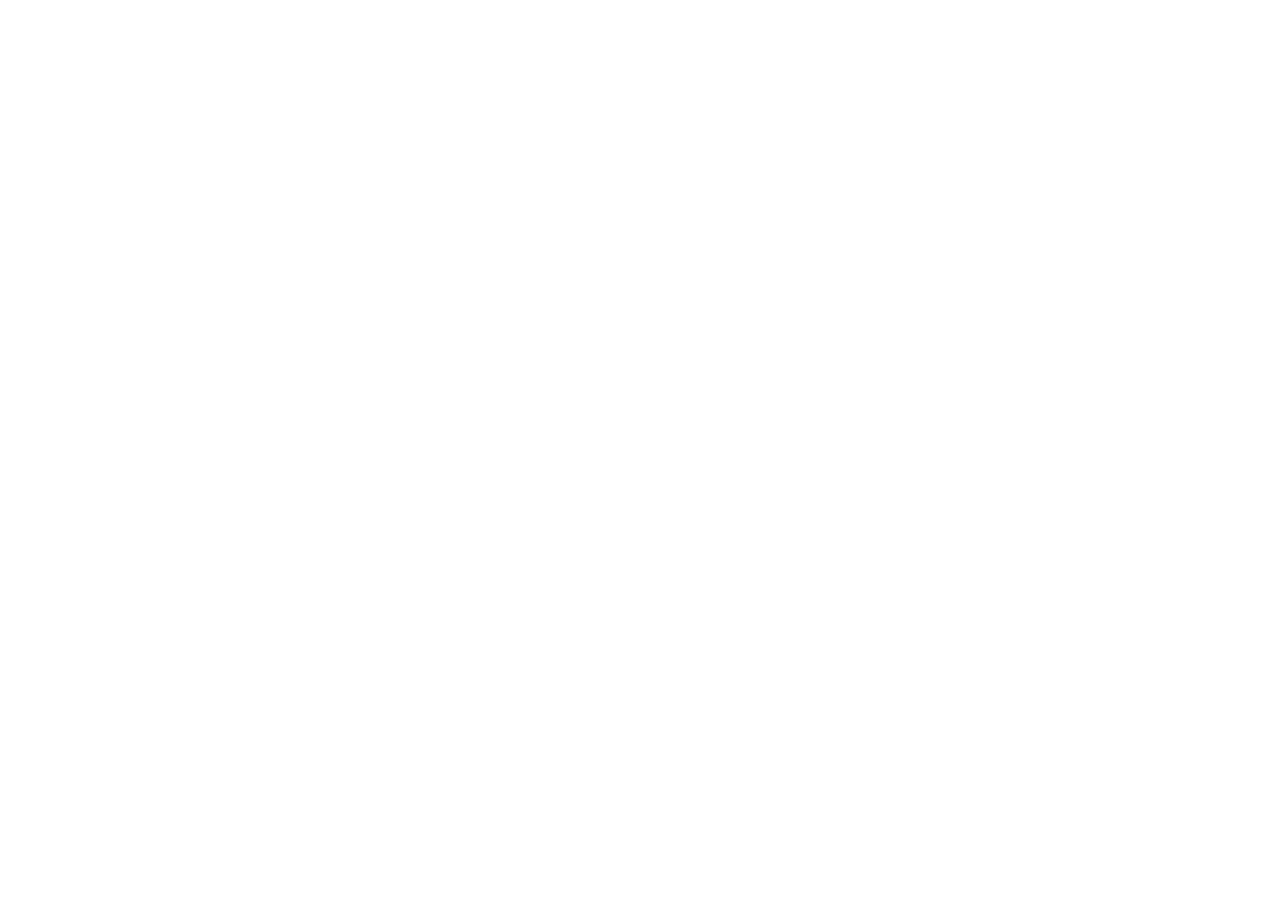
==== index.html @ 4118c2df "refactor: add style.css and script.js files" ====
<!DOCTYPE html>
<html lang="en">
<head>
    <meta charset="UTF-8">
    <meta http-equiv="X-UA-Compatible" content="IE=edge">
    <meta name="viewport" content="width=device-width, initial-scale=1.0">
    <title>Book Shop</title>
    <link rel="stylesheet" href="normalize.css">
    <link rel="stylesheet" href="style.css">
</head>
<body>
    <script src="script.js"></script>    
</body>
</html>
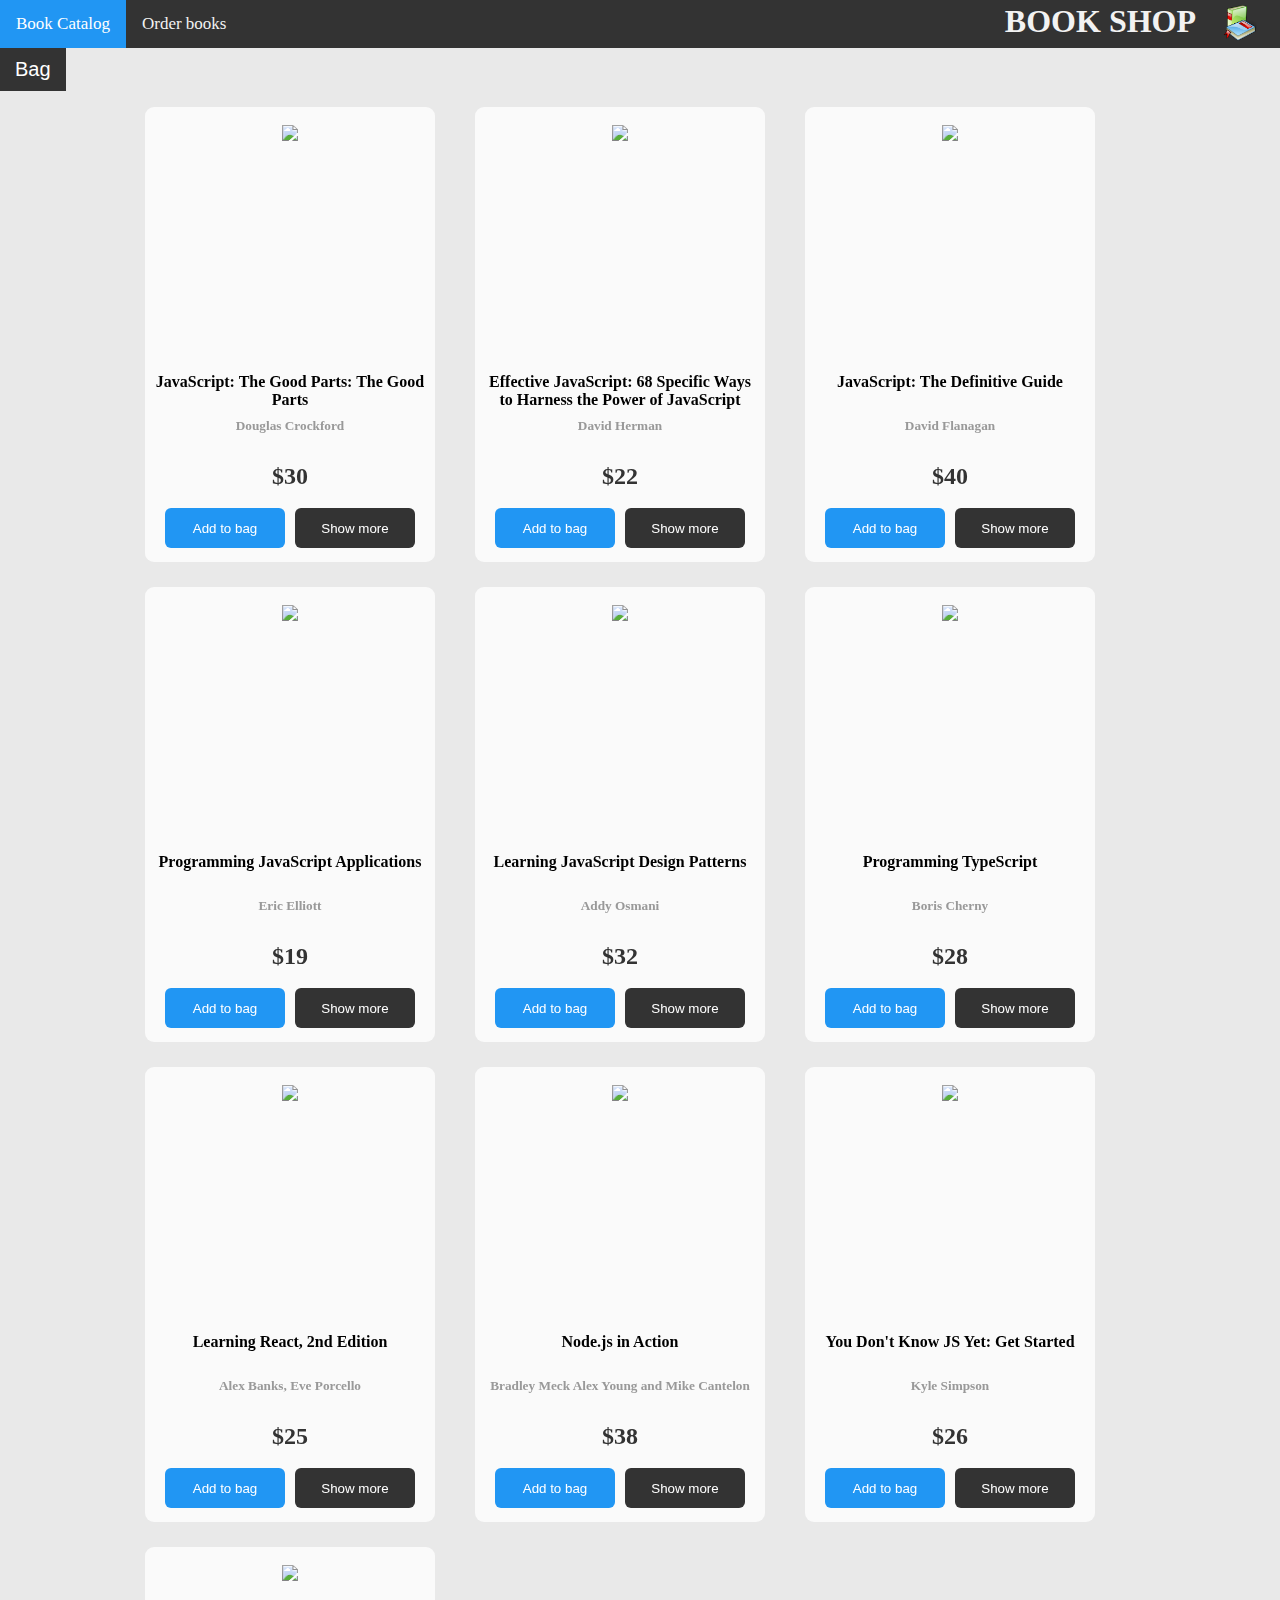
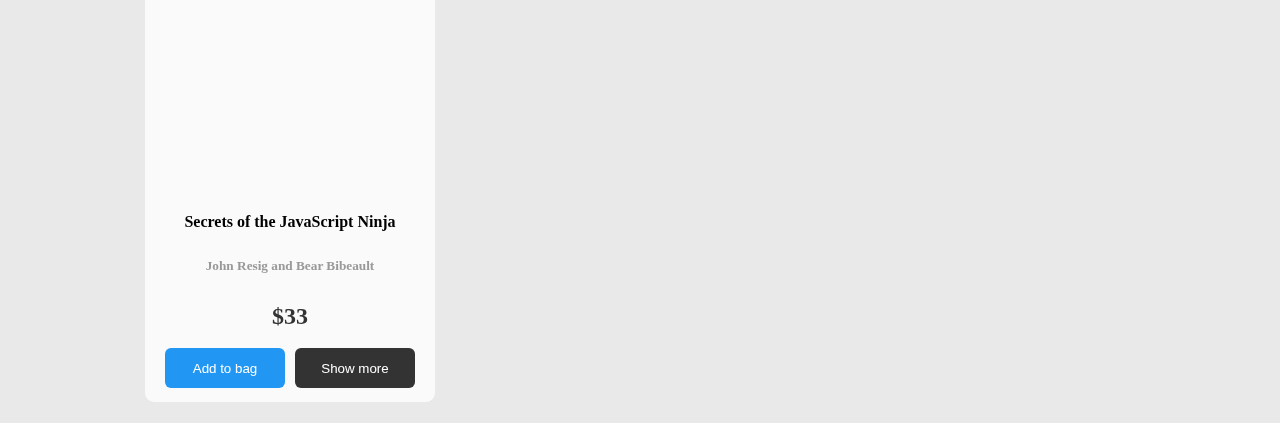
==== commit 09cab78a: "feat: add the delivery form" ====
--- a/index.html
+++ b/index.html
@@ -9,6 +9,36 @@
     <link rel="stylesheet" href="style.css">
 </head>
 <body>
+    <div class="form__bg">
+        <div class="form">
+            <h3 id="title">The delivery form</h3>
+            <h4 id="description">Please fill out the delivery form</h4>
+            <br>
+            <form id="delivery-form" method="POST" action='example.htm'>
+                <div class="left-col">
+                    <label id="name-label" for="name">Name <input type="text" id="name" name="name" required minlength="4" maxlength="80" placeholder="Oliver"/></label>
+                    <label id="name-label" for="surname">Surname <input type="text" id="surname" name="surname" required minlength="5" maxlength="80" placeholder="Evans"/></label>
+                    <label id="name-label" for="date">Delivery date <input type="date" id="date" name="date"/></label>
+                    <label id="name-label" for="street">Street <input type="text" id="street" name="street" required minlength="5" maxlength="80" placeholder="15th Street"/></label>
+                    <label id="number-label" for="house-number">House number <input type="number" name="house-number" id="house-number" min="0" max="1200" placeholder="542" />
+                    <label id="number-label" for="flat-number">Flat number <input type="number" name="flat-number" id="flat-number" min="0" max="1200" placeholder="30" />
+                </div>
+                <div class="right-col">
+                    <label>Choose the payment type:</label>
+                    <label><input type="radio" class="inline" name="payment" value="definitely"> Cash</label>
+                    <label><input type="radio" class="inline" name="payment" value="maybe"> Card</label>
+                    <label>Choose 2 gifts: </label>
+                    <label for="pack"><input id="pack" type="checkbox" class="inline" name="gifts" value="pack">  Pack as a gift</label>
+                    <label for="postcard"><input id="postcard" type="checkbox" class="inline" name="gifts" value="postcard">  Add postcard</label>
+                    <label for="discount"><input id="discount" class="inline" type="checkbox" name="gifts" value="discount">  Provide 2% discount to the next time</label>
+                    <label for="pen-or-pencil"><input id="pen-or-pencil" class="inline" type="checkbox" name="gifts" value="pen-or-pencil">  branded pen or pencil</label>
+                    <br>
+                    <input type="submit" value="Complete" id="submit"/>
+                </div>   
+                
+            </form>
+        </div>
+    </div>    
     <script src="script.js"></script>    
 </body>
 </html>--- a/style.css
+++ b/style.css
@@ -0,0 +1,393 @@
+* {
+    margin: 0;
+    padding: 0;
+}
+
+body {
+    background-color: #e9e9e9;
+    margin: 0 auto;
+}
+
+header {
+    overflow: hidden;
+    background-color: #333;
+    top: 0;
+    width: 100%;
+}
+
+header a {
+    float: left;
+    display: block;
+    color: #f2f2f2;
+    text-align: center;
+    padding: 14px 16px;
+    text-decoration: none;
+    font-size: 17px;
+}
+  
+header a:hover {
+    background: #ddd;
+    color: #000;
+}
+
+header a.active {
+    background-color: #2196F3;
+    color: #fff;
+}
+
+header img {
+    width: 42px;
+    float: right;
+    display: block;
+    margin: 5px 16px;
+}
+
+header div {
+    float: right;
+    display: flex;
+    justify-content: space-between;
+}
+
+header h1 {
+    color: #f2f2f2;
+    margin: 3px 10px;
+}
+
+main {
+    width: 100%;
+    position: relative;
+    top: 0;
+    overflow: hidden;
+}
+
+.main-wrapper {
+    margin: 0 auto;
+    display: flex;
+    flex-direction: row;
+    flex-wrap: wrap;
+    gap: 20px 40px;
+    width: 990px;
+    height: 1900px;
+}
+
+.card {
+    width: 270px;
+    height: 435px;
+    background: #FAFAFA;
+    border-radius: 9px;
+    padding: 10px;
+}
+
+.card:hover {
+    background: #FFFFFF;
+    box-shadow: 0px 2px 35px 14px rgba(13, 13, 13, 0.04);
+    cursor: pointer;
+}
+
+.wrap {
+    margin: 0 auto;
+    display: flex;
+    flex-direction: column;
+    align-items: center;
+    justify-content: center;
+    text-align: center;
+}
+
+.imageLink {
+    height: 240px;
+    margin: 8px 0;
+}
+
+.wrap h4 {
+    margin-bottom: 8px;
+    height: 37px;
+}
+
+.wrap h5 {
+    margin-top: 0;
+    margin-bottom: 8px;
+    color: #999999;
+    height: 37px;
+}
+
+.wrap p {
+    font-size: 24px;
+    color: #333;
+    font-weight: 800;
+    margin-bottom: 18px;
+}
+
+.wrapper-for-btns {
+    display: flex;
+    flex-direction: row;
+    justify-content: space-between;
+    gap: 10px;
+}
+
+.btn {
+    cursor: pointer;
+    background-color: #2196F3;
+    color: #fff;
+    text-align: center;
+    padding: 3px 3px;
+    width: 120px;
+    height: 40px;
+    border-radius: 6px;
+    border: none;
+}
+
+.btn:hover {
+    background-color: #fff;
+    color: #000;
+    border: 2px solid #2196F3;
+}
+
+.btn-more {
+    cursor: pointer;
+    background-color: #333;
+    color: #fff;
+    text-align: center;
+    padding: 3px 3px;
+    text-decoration: none;
+    width: 120px;
+    height: 40px;
+    border-radius: 6px;
+    border: none;
+}
+
+.btn-more:hover {
+    background-color: #fff;
+    color: #000;
+    border: 2px solid #333;
+}
+
+.popup__bg {
+    position: fixed;
+    top: 0;
+    left: 0;
+    width: 100%;
+    height: 100vh;
+    background: rgba(41, 41, 41, 0.6);
+    opacity: 0;
+    pointer-events: none;
+    transition: 0.5s all;
+}
+
+.popup__bg.active {
+    opacity: 1;
+    pointer-events: all;
+    transition: 0.5s all;
+}
+
+.popup {
+    position: relative;
+    top: 50%;
+    left: 50%;
+    display: flex;
+    flex-direction: column;
+    transform: translate(-50%, -50%) scale(0);
+    background: #FAFAFA;
+    box-shadow: 0px 2px 35px 14px rgba(13, 13, 13, 0.04);
+    border-radius: 9px;
+    width: 600px;
+    padding: 20px;
+    transition: 0.5s all;
+}
+
+.popup.active {
+    transform: translate(-50%, -50%) scale(1);
+    transition: 0.5s all;
+}
+
+.popup p {
+    width: 500px;
+}
+
+.close-popup {
+    position: absolute;
+    right: 20px;
+    cursor: pointer;
+    background-color: #2196F3;
+    color: #fff;
+    text-align: center;
+    padding: 3px 3px;
+    text-decoration: none;
+    width: 60px;
+    height: 30px;
+    border-radius: 6px;
+    border: none;
+    margin-bottom: 20px;
+}
+
+.close-popup:hover {
+    background-color: #fff;
+    color: #000;
+    border: 2px solid #2196F3;
+}
+
+.sidebar {
+    height: 100%;
+    width: 0;
+    position: fixed;
+    z-index: 1;
+    top: 0;
+    left: 0;
+    background-color: #333;
+    overflow-x: hidden;
+    transition: 0.5s;
+    padding-top: 60px;
+}
+
+.sidebar .closebtn {
+    position: absolute;
+    top: 0;
+    right: 25px;
+    margin-left: 50px;
+}
+
+.closebtn {
+    padding: 2px;
+    font-size: 16px;
+    color: #333;
+    display: block;
+    transition: 0.3s;
+    width: 60px;
+    height: 30px;
+}
+
+.openbtn {
+    font-size: 20px;
+    cursor: pointer;
+    background-color: #333;
+    color: white;
+    padding: 10px 15px;
+    border: none;
+}
+  
+.openbtn:hover {
+    background-color: #444;
+}
+
+#main {
+    transition: margin-left .5s;
+    padding: 16px;
+}
+
+.miniCard {
+    background-color: #ddd;
+    color: #000;
+    padding: 4px;
+    font-size: 10px;
+    margin-bottom: 10px;
+    display: flex;
+    justify-content: space-between;
+}
+
+.miniCard div {
+    display: flex;
+    flex-direction: column;
+    width: 152px;
+}
+
+.miniCard img {
+    width: 60px;
+}
+
+.miniCard button {
+    width: 20px;
+    height: 20px;
+}
+
+.confirm {
+    cursor: pointer;
+    background-color: #2196F3;
+    color: #fff;
+    text-align: center;
+    padding: 3px 3px;
+    width: 120px;
+    height: 40px;
+    border-radius: 6px;
+    border: none;
+}
+
+.form__bg {
+    position: fixed;
+    top: 0;
+    left: 0;
+    width: 100%;
+    height: 100vh;
+    background: rgba(41, 41, 41, 0.6);
+    opacity: 0;
+    pointer-events: none;
+    transition: 0.5s all;
+}
+
+.form__bg.active {
+    opacity: 1;
+    pointer-events: all;
+    transition: 0.5s all;
+    z-index: 99999999; 
+}
+
+.form {
+    width: 80%;
+    height: 500px;
+    background-color: #FAFAFA;
+    padding: 20px;
+    transform: translate(-50%, -50%) scale(0);
+    transition: 0.5s all;
+    position: absolute;
+    top: 50%;
+    left: 50%;
+
+}
+
+.form.active {
+    transform: translate(-50%, -50%) scale(1);
+    transition: 0.5s all;
+}
+
+#title, #description {
+    margin: 20px auto;
+    text-align: center;
+}
+
+form {
+    width: 60vw;
+    margin: 0 auto;
+    padding-bottom: 2em;
+    display: flex;
+    justify-content: space-between;
+}
+
+label {
+    display: block;
+    margin: 10px 0;
+}
+
+input {
+    margin: 10px 0 0 0;
+    width: 100%;
+    height: 24px;
+    background-color: #fff;
+    border: 1px solid #333;
+    color: #000;
+}
+
+.inline {
+    width: unset;
+    margin: 0 0.5em 0 0;
+    vertical-align: middle;
+}
+
+input[type="submit"] {
+    display: block;
+    width: 60%;
+    margin: 1em auto;
+    height: 2em;
+    font-size: 1.1rem;
+    background-color: green;
+    min-width: 300px;
+    color: #fff;
+    border: none;
+}
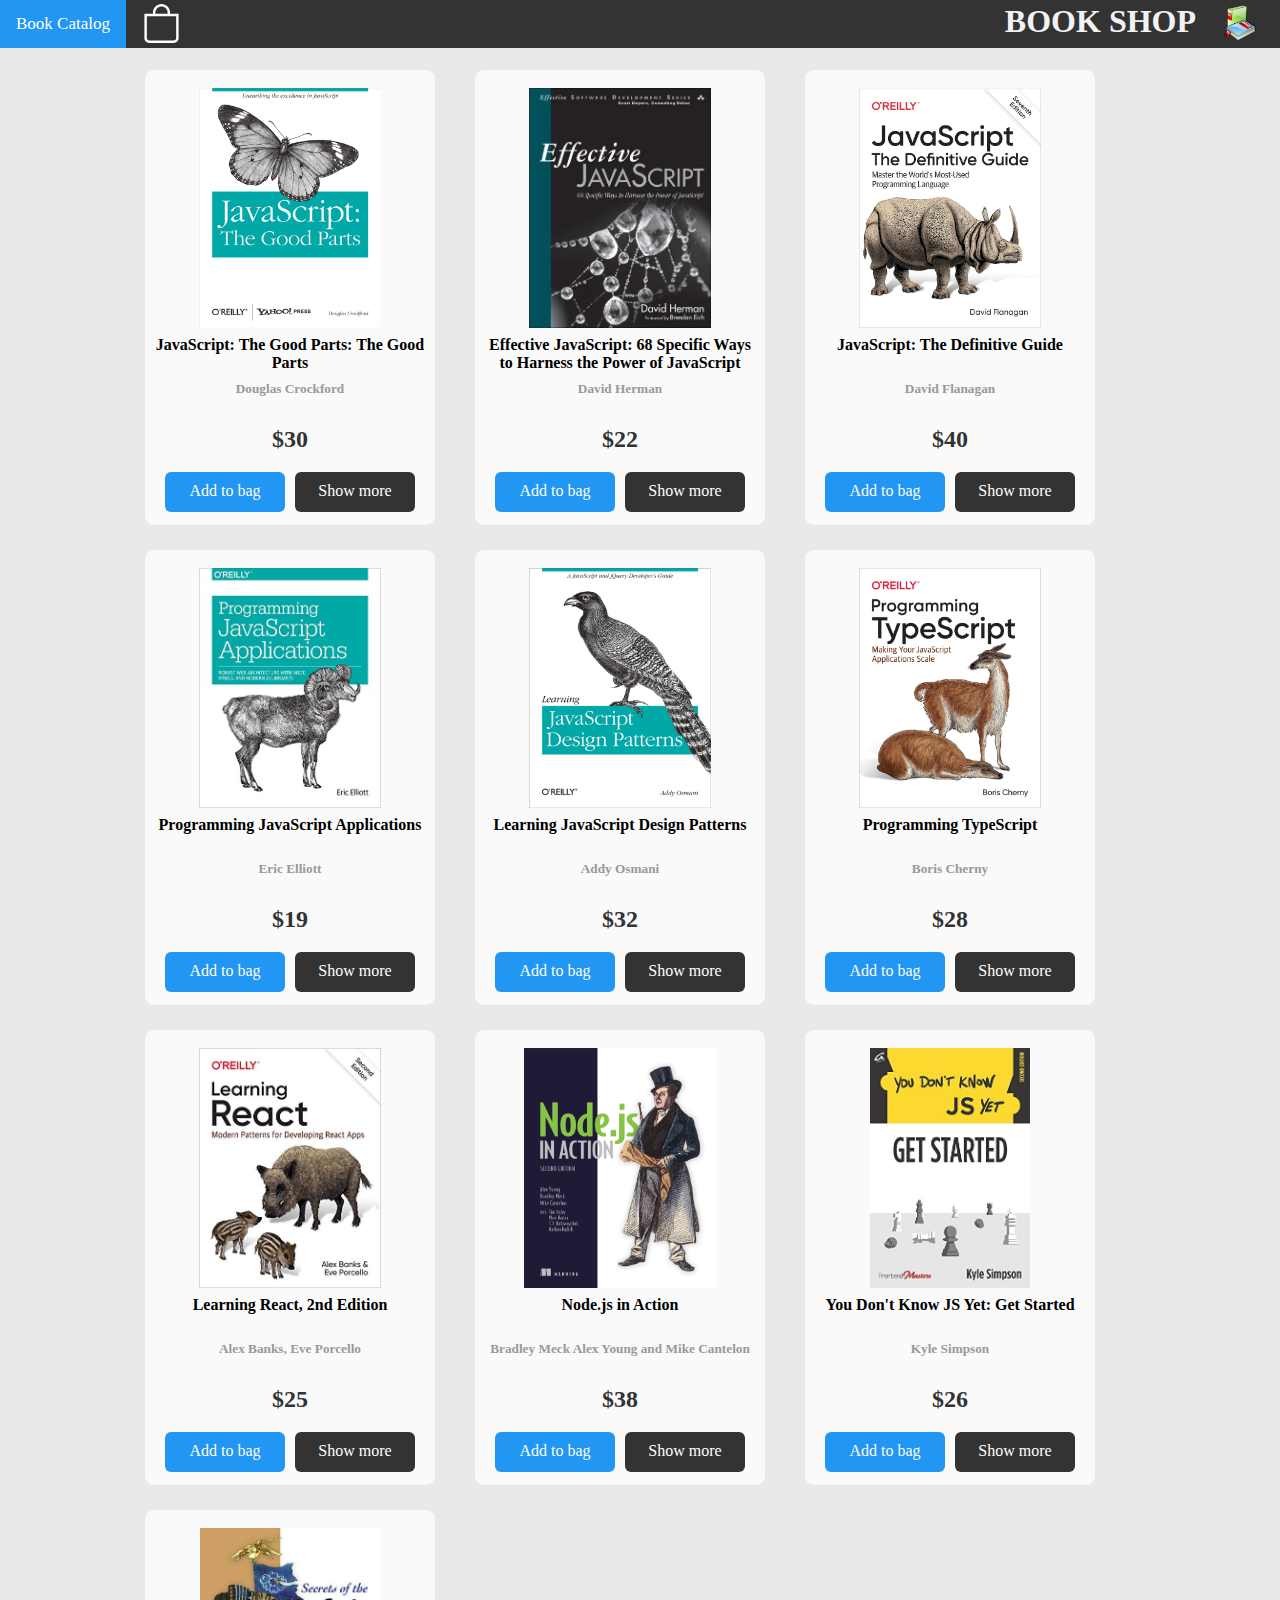
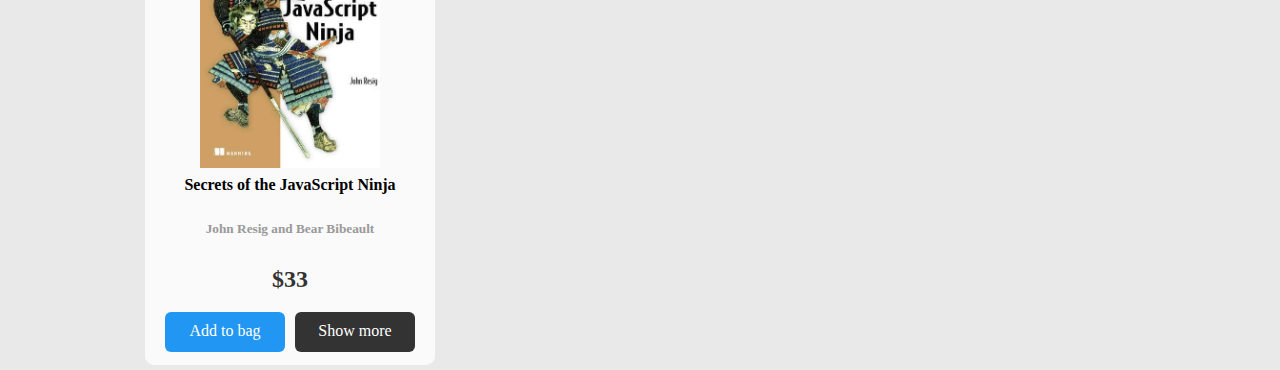
==== commit 8bf102ea: "test" ====
--- a/index.html
+++ b/index.html
@@ -5,40 +5,11 @@
     <meta http-equiv="X-UA-Compatible" content="IE=edge">
     <meta name="viewport" content="width=device-width, initial-scale=1.0">
     <title>Book Shop</title>
-    <link rel="stylesheet" href="normalize.css">
-    <link rel="stylesheet" href="style.css">
+    <link rel="stylesheet" href="./catalog/normalize.css">
+    <link rel="stylesheet" href="./catalog/style.css">
 </head>
 <body>
-    <div class="form__bg">
-        <div class="form">
-            <h3 id="title">The delivery form</h3>
-            <h4 id="description">Please fill out the delivery form</h4>
-            <br>
-            <form id="delivery-form" method="POST" action='example.htm'>
-                <div class="left-col">
-                    <label id="name-label" for="name">Name <input type="text" id="name" name="name" required minlength="4" maxlength="80" placeholder="Oliver"/></label>
-                    <label id="name-label" for="surname">Surname <input type="text" id="surname" name="surname" required minlength="5" maxlength="80" placeholder="Evans"/></label>
-                    <label id="name-label" for="date">Delivery date <input type="date" id="date" name="date"/></label>
-                    <label id="name-label" for="street">Street <input type="text" id="street" name="street" required minlength="5" maxlength="80" placeholder="15th Street"/></label>
-                    <label id="number-label" for="house-number">House number <input type="number" name="house-number" id="house-number" min="0" max="1200" placeholder="542" />
-                    <label id="number-label" for="flat-number">Flat number <input type="number" name="flat-number" id="flat-number" min="0" max="1200" placeholder="30" />
-                </div>
-                <div class="right-col">
-                    <label>Choose the payment type:</label>
-                    <label><input type="radio" class="inline" name="payment" value="definitely"> Cash</label>
-                    <label><input type="radio" class="inline" name="payment" value="maybe"> Card</label>
-                    <label>Choose 2 gifts: </label>
-                    <label for="pack"><input id="pack" type="checkbox" class="inline" name="gifts" value="pack">  Pack as a gift</label>
-                    <label for="postcard"><input id="postcard" type="checkbox" class="inline" name="gifts" value="postcard">  Add postcard</label>
-                    <label for="discount"><input id="discount" class="inline" type="checkbox" name="gifts" value="discount">  Provide 2% discount to the next time</label>
-                    <label for="pen-or-pencil"><input id="pen-or-pencil" class="inline" type="checkbox" name="gifts" value="pen-or-pencil">  branded pen or pencil</label>
-                    <br>
-                    <input type="submit" value="Complete" id="submit"/>
-                </div>   
-                
-            </form>
-        </div>
-    </div>    
-    <script src="script.js"></script>    
+      
+    <script src="./catalog/script.js"></script>    
 </body>
 </html>--- a/catalog/style.css
+++ b/catalog/style.css
@@ -0,0 +1,283 @@
+* {
+    margin: 0;
+    padding: 0;
+}
+
+body {
+    background-color: #e9e9e9;
+    margin: 0 auto;
+}
+
+header {
+    position: fixed;
+    overflow: hidden;
+    background-color: #333;
+    top: 0;
+    width: 100%;
+}
+
+header a {
+    float: left;
+    display: block;
+    color: #f2f2f2;
+    text-align: center;
+    text-decoration: none;
+    font-size: 17px;
+}
+
+header a:hover {
+    background: #A6A6A6;
+    color: #fff;
+}
+
+header a.active {
+    background-color: #2196F3;
+    color: #fff;
+}
+
+.catalog {
+    padding: 14px 16px;
+}
+
+.bag {
+    padding: 3.5px 16px 5px;
+}
+
+.empty-icon {
+    width: 39px;
+    height: 39px;
+    margin: 0;
+}
+
+header img {
+    width: 42px;
+    float: right;
+    display: block;
+    margin: 5px 16px;
+}
+
+header div {
+    float: right;
+    display: flex;
+    justify-content: space-between;
+}
+
+header h1 {
+    color: #f2f2f2;
+    margin: 3px 10px;
+}
+
+main {
+    width: 100%;
+    margin-top: 70px;
+    overflow: hidden;
+}
+
+.main-wrapper {
+    margin: 0 auto;
+    display: flex;
+    flex-direction: row;
+    flex-wrap: wrap;
+    gap: 20px 40px;
+    width: 990px;
+    height: 1900px;
+}
+
+.card {
+    width: 270px;
+    height: 435px;
+    background: #FAFAFA;
+    border-radius: 9px;
+    padding: 10px;
+}
+
+.card:hover {
+    background: #FFFFFF;
+    box-shadow: 0px 2px 35px 14px rgba(13, 13, 13, 0.04);
+    cursor: pointer;
+}
+
+.wrap {
+    margin: 0 auto;
+    display: flex;
+    flex-direction: column;
+    align-items: center;
+    justify-content: center;
+    text-align: center;
+}
+
+.imageLink {
+    height: 240px;
+    margin: 8px 0;
+}
+
+.wrap h4 {
+    margin-bottom: 8px;
+    height: 37px;
+}
+
+.wrap h5 {
+    margin-top: 0;
+    margin-bottom: 8px;
+    color: #999999;
+    height: 37px;
+}
+
+.wrap p {
+    font-size: 24px;
+    color: #333;
+    font-weight: 800;
+    margin-bottom: 18px;
+}
+
+.wrapper-for-btns {
+    display: flex;
+    flex-direction: row;
+    justify-content: space-between;
+    gap: 10px;
+}
+
+.btn {
+    cursor: pointer;
+    background-color: #2196F3;
+    color: #fff;
+    text-align: center;
+    padding: 3px 3px;
+    width: 120px;
+    height: 40px;
+    border-radius: 6px;
+    border: none;
+}
+
+.btn:hover {
+    background-color: #fff;
+    color: #000;
+    border: 2px solid #2196F3;
+}
+
+.btn-more {
+    cursor: pointer;
+    background-color: #333;
+    color: #fff;
+    text-align: center;
+    padding: 3px 3px;
+    text-decoration: none;
+    width: 120px;
+    height: 40px;
+    border-radius: 6px;
+    border: none;
+}
+
+.btn-more:hover {
+    background-color: #fff;
+    color: #000;
+    border: 2px solid #333;
+}
+
+.popup__bg {
+    position: fixed;
+    top: 0;
+    left: 0;
+    width: 100%;
+    height: 100vh;
+    background: rgba(41, 41, 41, 0.6);
+    opacity: 0;
+    pointer-events: none;
+    transition: 0.5s all;
+}
+
+.popup__bg.active {
+    opacity: 1;
+    pointer-events: all;
+    transition: 0.5s all;
+}
+
+.popup {
+    position: relative;
+    top: 50%;
+    left: 50%;
+    display: flex;
+    flex-direction: column;
+    transform: translate(-50%, -50%) scale(0);
+    background: #FAFAFA;
+    box-shadow: 0px 2px 35px 14px rgba(13, 13, 13, 0.04);
+    border-radius: 9px;
+    width: 600px;
+    padding: 20px;
+    transition: 0.5s all;
+}
+
+.popup.active {
+    transform: translate(-50%, -50%) scale(1);
+    transition: 0.5s all;
+}
+
+.popup p {
+    width: 500px;
+}
+
+.close-popup {
+    position: absolute;
+    right: 20px;
+    cursor: pointer;
+    background-color: #2196F3;
+    color: #fff;
+    text-align: center;
+    padding: 3px 3px;
+    text-decoration: none;
+    width: 60px;
+    height: 30px;
+    border-radius: 6px;
+    border: none;
+    margin-bottom: 20px;
+}
+
+.close-popup:hover {
+    background-color: #fff;
+    color: #000;
+    border: 2px solid #2196F3;
+}
+
+.miniCard {
+    background-color: #ddd;
+    color: #000;
+    padding: 4px;
+    font-size: 10px;
+    margin-bottom: 10px;
+    display: flex;
+    justify-content: space-between;
+}
+
+.miniCard div {
+    display: flex;
+    flex-direction: column;
+    width: 152px;
+}
+
+.miniCard h4 {
+    font-size: 12px;
+    font-weight: 700;
+}
+
+.miniCard img {
+    width: 60px;
+}
+
+.miniCard button {
+    width: 20px;
+    height: 20px;
+}
+
+.countWrapper {
+    display: flex;
+    flex-direction: column;
+}
+
+.countWrapper p {
+    width: 20px;
+}
+
+.hovered {
+    background: #BDF2ED;
+    color: #333;
+}
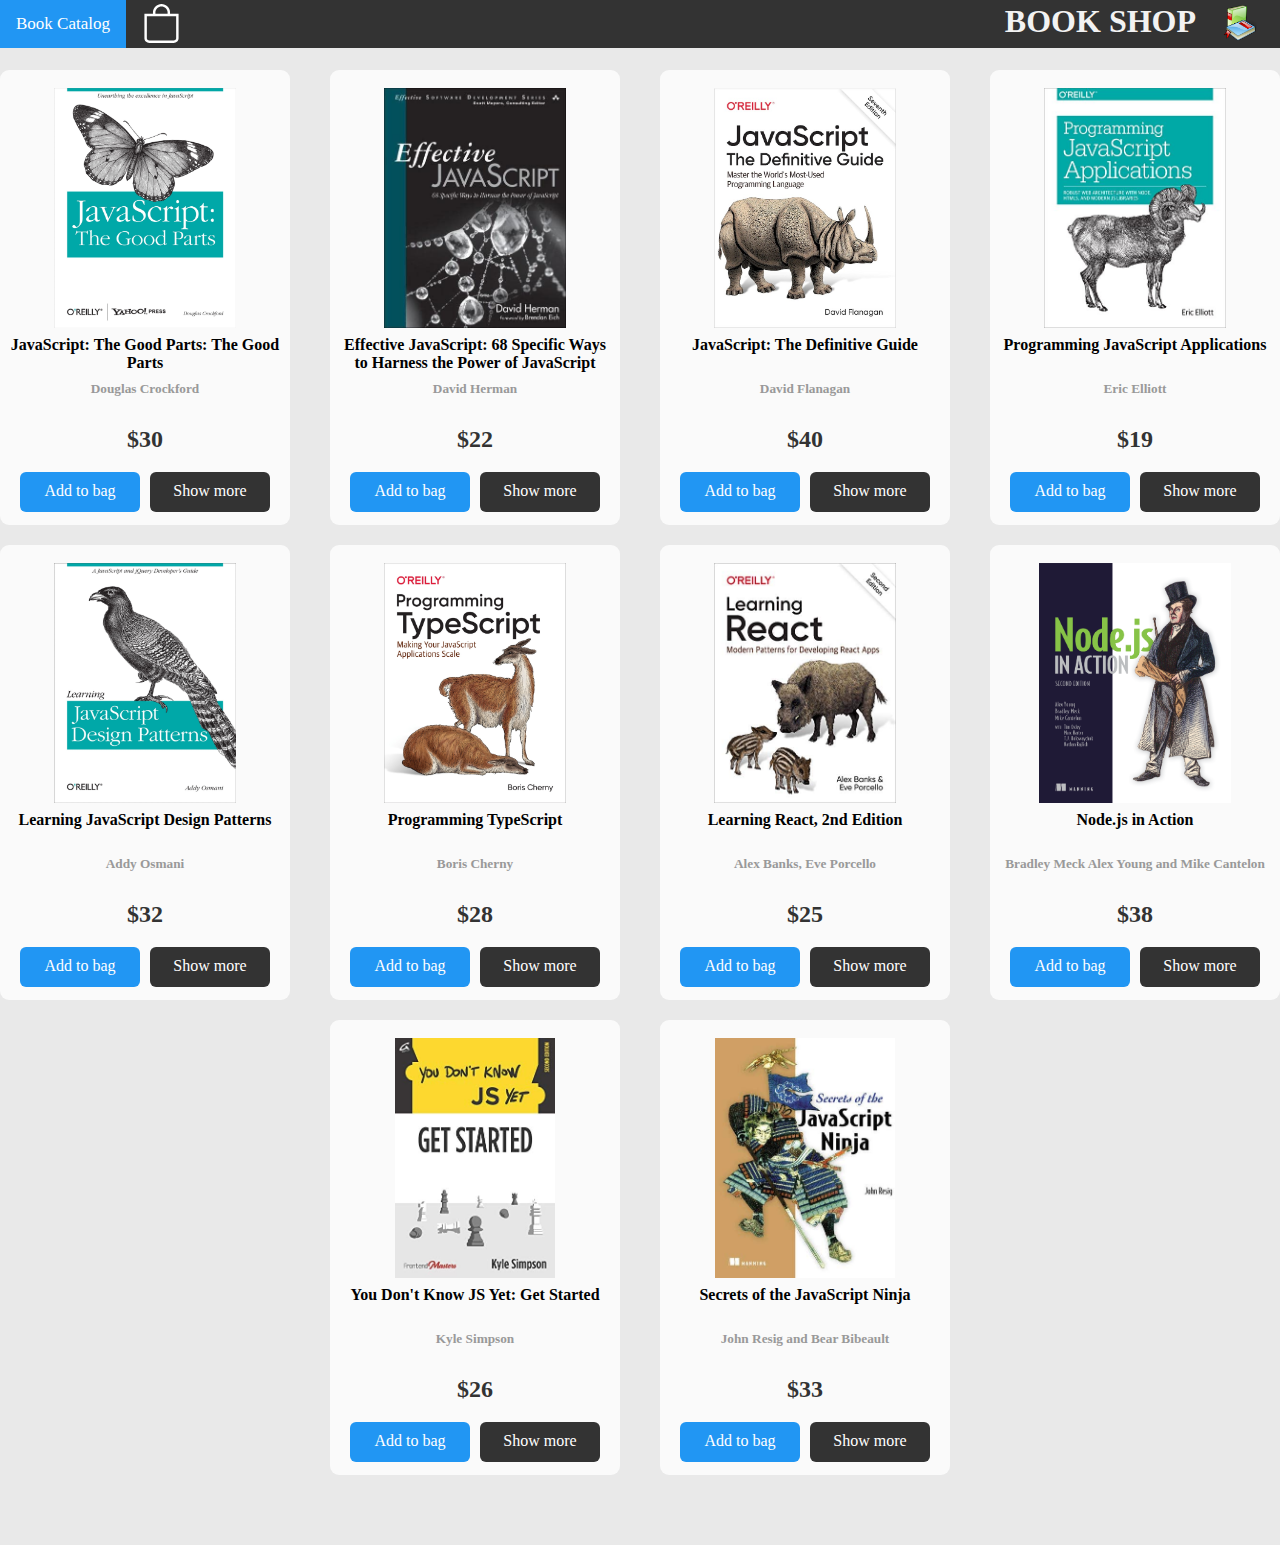
==== commit 52c2c6c5: "fix: change image links" ====
--- a/index.html
+++ b/index.html
@@ -5,11 +5,11 @@
     <meta http-equiv="X-UA-Compatible" content="IE=edge">
     <meta name="viewport" content="width=device-width, initial-scale=1.0">
     <title>Book Shop</title>
-    <link rel="stylesheet" href="./catalog/normalize.css">
-    <link rel="stylesheet" href="./catalog/style.css">
+    <link rel="stylesheet" href="normalize.css">
+    <link rel="stylesheet" href="style.css">
 </head>
 <body>
       
-    <script src="./catalog/script.js"></script>    
+    <script src="script.js"></script>    
 </body>
 </html>--- a/style.css
+++ b/style.css
@@ -0,0 +1,289 @@
+* {
+    margin: 0;
+    padding: 0;
+}
+
+body {
+    background-color: #e9e9e9;
+    margin: 0 auto;
+}
+
+header {
+    position: fixed;
+    overflow: hidden;
+    background-color: #333;
+    top: 0;
+    width: 100%;
+}
+
+header a {
+    float: left;
+    display: block;
+    color: #f2f2f2;
+    text-align: center;
+    text-decoration: none;
+    font-size: 17px;
+}
+
+header a:hover {
+    background: #A6A6A6;
+    color: #fff;
+}
+
+header a.active {
+    background-color: #2196F3;
+    color: #fff;
+}
+
+.catalog {
+    padding: 14px 16px;
+}
+
+.bag {
+    padding: 3.5px 16px 5px;
+}
+
+.empty-icon {
+    width: 39px;
+    height: 39px;
+    margin: 0;
+}
+
+header img {
+    width: 42px;
+    float: right;
+    display: block;
+    margin: 5px 16px;
+}
+
+header div {
+    float: right;
+    display: flex;
+    justify-content: space-between;
+}
+
+header h1 {
+    color: #f2f2f2;
+    margin: 3px 10px;
+}
+
+main {
+    width: 100%;
+    margin: 70px auto;
+    overflow: hidden;
+}
+
+.main-wrapper {
+    margin: 0 auto;
+    display: flex;
+    flex-direction: row;
+    flex-wrap: wrap;
+    justify-content: center;
+    gap: 20px 40px;
+    width: 100%;
+}
+
+.card {
+    width: 270px;
+    height: 435px;
+    background: #FAFAFA;
+    border-radius: 9px;
+    padding: 10px;
+}
+
+.card:hover {
+    background: #FFFFFF;
+    box-shadow: 0px 2px 35px 14px rgba(13, 13, 13, 0.04);
+    cursor: pointer;
+}
+
+.wrap {
+    margin: 0 auto;
+    display: flex;
+    flex-direction: column;
+    align-items: center;
+    justify-content: center;
+    text-align: center;
+}
+
+.imageLink {
+    height: 240px;
+    margin: 8px 0;
+}
+
+.wrap h4 {
+    margin-bottom: 8px;
+    height: 37px;
+}
+
+.wrap h5 {
+    margin-top: 0;
+    margin-bottom: 8px;
+    color: #999999;
+    height: 37px;
+}
+
+.wrap p {
+    font-size: 24px;
+    color: #333;
+    font-weight: 800;
+    margin-bottom: 18px;
+}
+
+.wrapper-for-btns {
+    display: flex;
+    flex-direction: row;
+    justify-content: space-between;
+    gap: 10px;
+}
+
+.btn {
+    cursor: pointer;
+    background-color: #2196F3;
+    color: #fff;
+    text-align: center;
+    padding: 3px 3px;
+    width: 120px;
+    height: 40px;
+    border-radius: 6px;
+    border: none;
+}
+
+.btn:hover {
+    background-color: #fff;
+    color: #000;
+    border: 2px solid #2196F3;
+}
+
+.btn-more {
+    cursor: pointer;
+    background-color: #333;
+    color: #fff;
+    text-align: center;
+    padding: 3px 3px;
+    text-decoration: none;
+    width: 120px;
+    height: 40px;
+    border-radius: 6px;
+    border: none;
+}
+
+.btn-more:hover {
+    background-color: #fff;
+    color: #000;
+    border: 2px solid #333;
+}
+
+.popup__bg {
+    position: fixed;
+    top: 0;
+    left: 0;
+    width: 100%;
+    height: 100vh;
+    background: rgba(41, 41, 41, 0.6);
+    opacity: 0;
+    pointer-events: none;
+    transition: 0.5s all;
+}
+
+.popup__bg.active {
+    opacity: 1;
+    pointer-events: all;
+    transition: 0.5s all;
+}
+
+.popup {
+    position: relative;
+    top: 50%;
+    left: 50%;
+    display: flex;
+    flex-direction: column;
+    transform: translate(-50%, -50%) scale(0);
+    background: #FAFAFA;
+    box-shadow: 0px 2px 35px 14px rgba(13, 13, 13, 0.04);
+    border-radius: 9px;
+    width: 600px;
+    padding: 20px;
+    transition: 0.5s all;
+}
+
+.popup.active {
+    transform: translate(-50%, -50%) scale(1);
+    transition: 0.5s all;
+}
+
+.popup p {
+    width: 500px;
+}
+
+.active-h5 {
+    width: 500px;
+    font-size: 16px;
+    margin-bottom: 8px;
+}
+
+.close-popup {
+    position: absolute;
+    right: 20px;
+    cursor: pointer;
+    background-color: #2196F3;
+    color: #fff;
+    text-align: center;
+    padding: 3px 3px;
+    text-decoration: none;
+    width: 60px;
+    height: 30px;
+    border-radius: 6px;
+    border: none;
+    margin-bottom: 20px;
+}
+
+.close-popup:hover {
+    background-color: #fff;
+    color: #000;
+    border: 2px solid #2196F3;
+}
+
+.miniCard {
+    background-color: #ddd;
+    color: #000;
+    padding: 4px;
+    font-size: 10px;
+    margin-bottom: 10px;
+    display: flex;
+    justify-content: space-between;
+}
+
+.miniCard div {
+    display: flex;
+    flex-direction: column;
+    width: 152px;
+}
+
+.miniCard h4 {
+    font-size: 12px;
+    font-weight: 700;
+}
+
+.miniCard img {
+    width: 60px;
+}
+
+.miniCard button {
+    width: 20px;
+    height: 20px;
+}
+
+.countWrapper {
+    display: flex;
+    flex-direction: column;
+}
+
+.countWrapper p {
+    width: 20px;
+}
+
+.hovered {
+    background: #BDF2ED;
+    color: #333;
+}
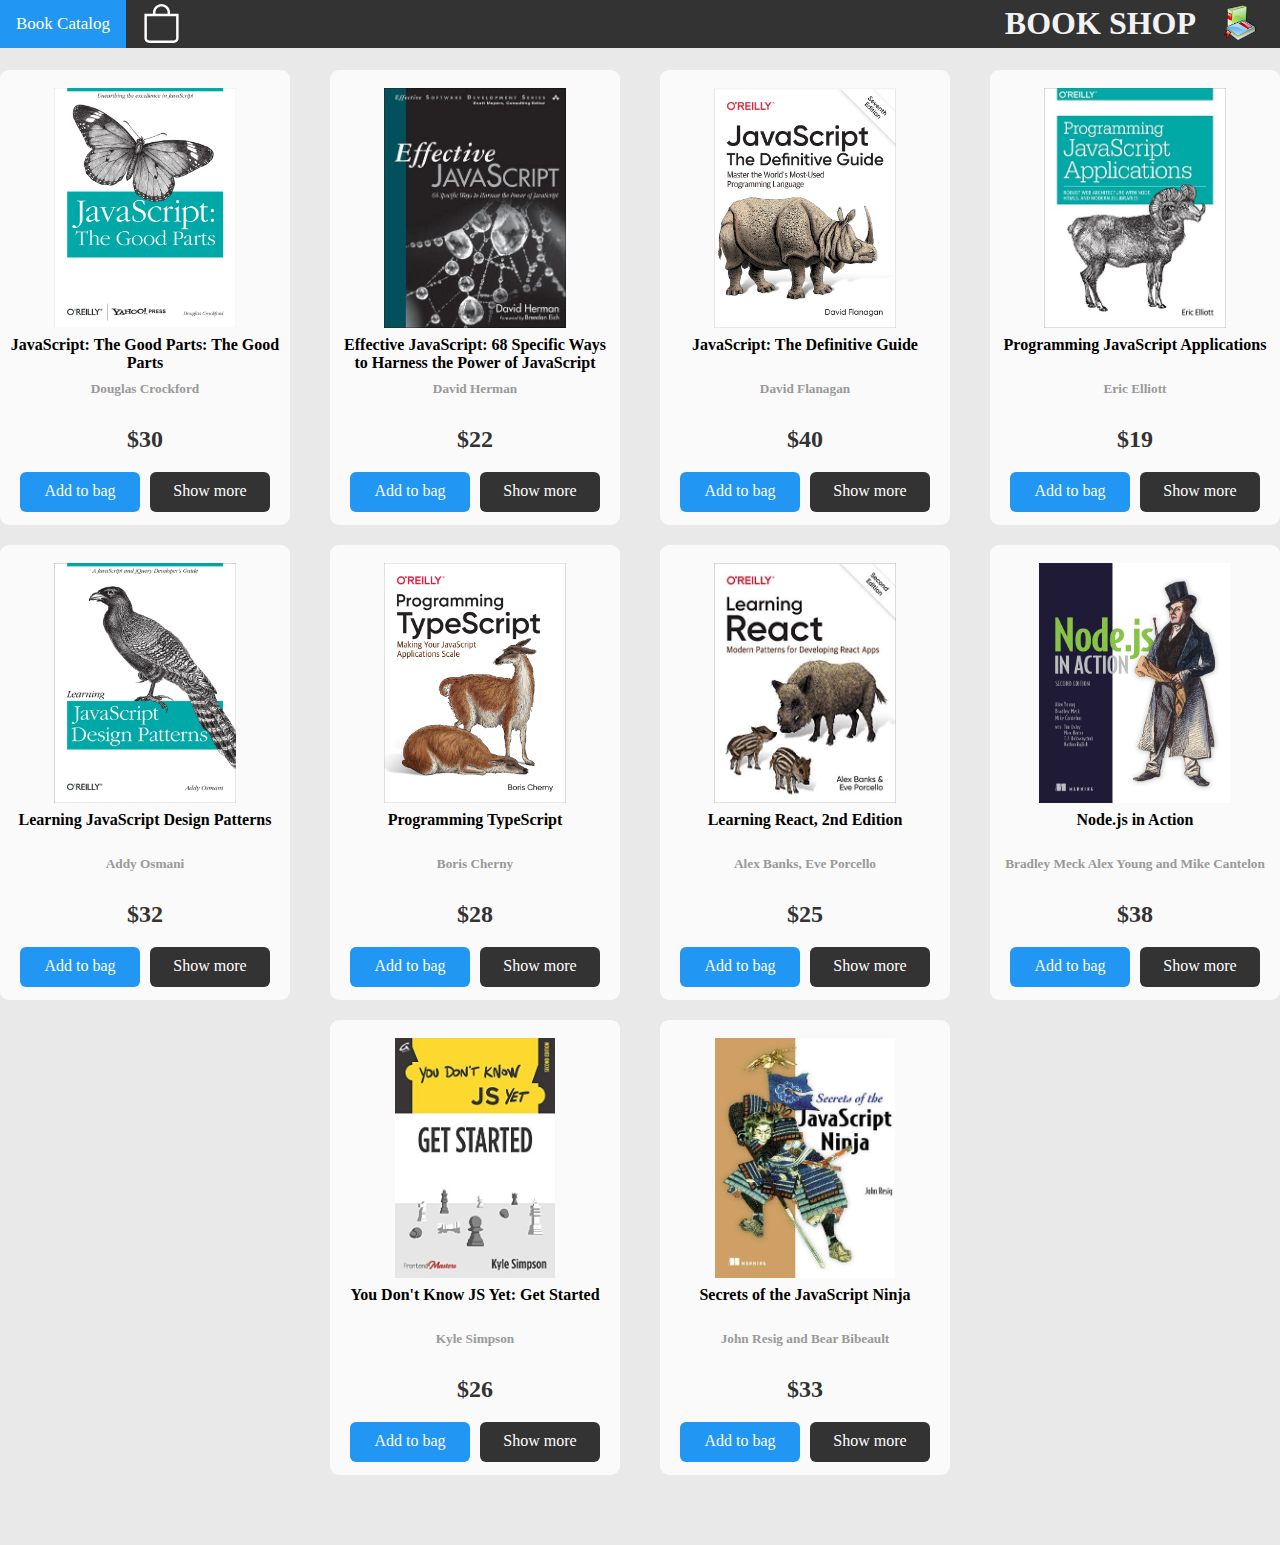
==== commit 8a198132: "refactor: apply font family to main page" ====
--- a/index.html
+++ b/index.html
@@ -5,6 +5,7 @@
     <meta http-equiv="X-UA-Compatible" content="IE=edge">
     <meta name="viewport" content="width=device-width, initial-scale=1.0">
     <title>Book Shop</title>
+    <link href="https://fonts.googleapis.com/css2?family=Open+Sans:ital,wght@0,300;0,400;0,500;0,600;0,700;0,800;1,300;1,400;1,500;1,600;1,700;1,800&display=swap" rel="stylesheet">
     <link rel="stylesheet" href="normalize.css">
     <link rel="stylesheet" href="style.css">
 </head>
@@ -12,4 +13,4 @@
       
     <script src="script.js"></script>    
 </body>
-</html>+</html>
--- a/style.css
+++ b/style.css
@@ -60,6 +60,7 @@
     float: right;
     display: flex;
     justify-content: space-between;
+    align-items: center;
 }
 
 header h1 {
@@ -287,3 +288,29 @@
     background: #BDF2ED;
     color: #333;
 }
+
+@media screen and (max-width: 500px) {
+    header h1 {
+        display: none;
+    }
+    
+    main {
+        margin: 80px auto;
+    }
+    
+    .popup {
+        width: 300px;
+        padding: 10px;
+    }
+    
+    .popup p {
+        width: 200px;
+        font-size: 12px;
+    }
+
+    .active-h5 {
+        width: 300px;
+        font-size: 14px;
+        margin-bottom: 6px;
+    }
+}
